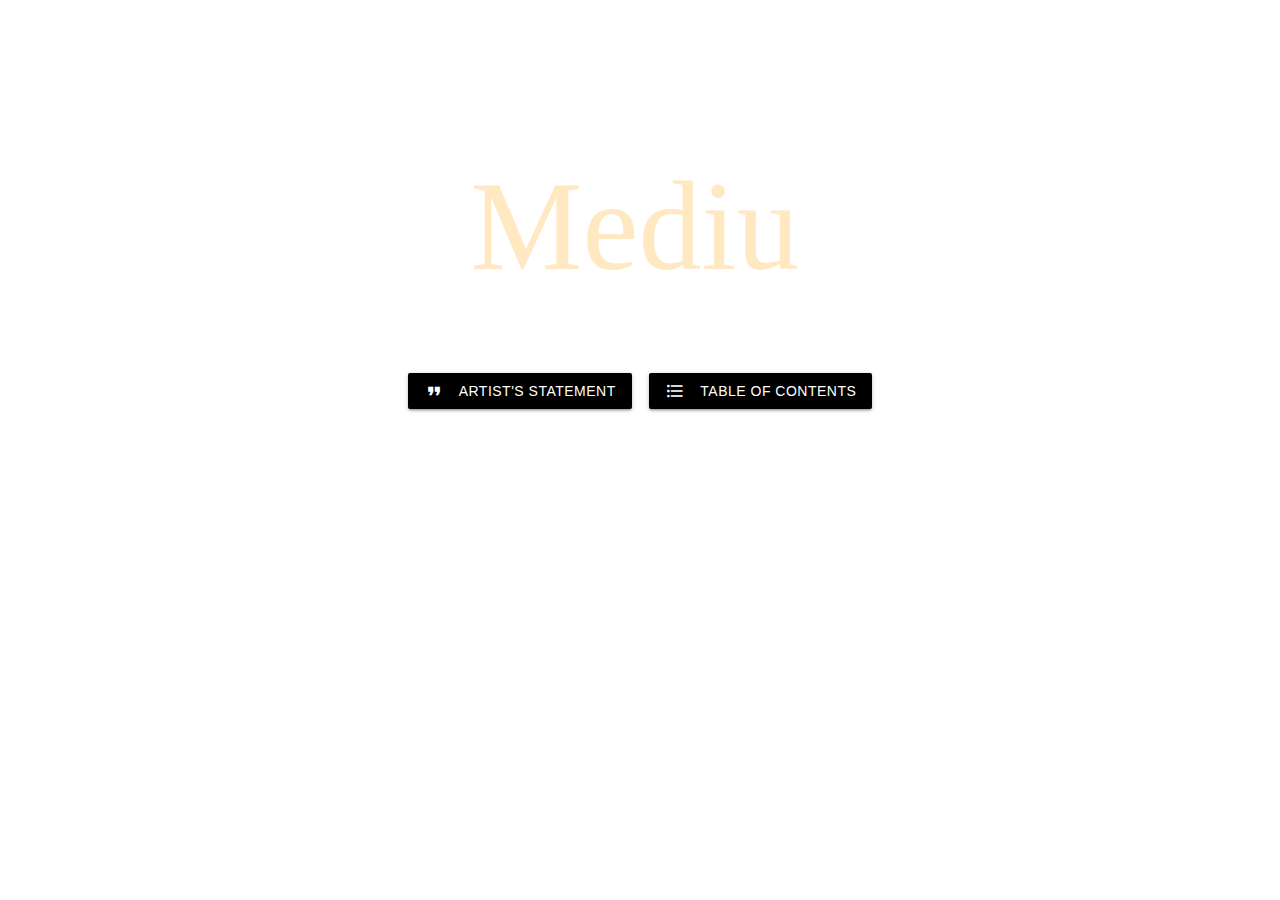
==== index.html @ c8e9ee05 "among us" ====
<!DOCTYPE html>
<html lang="en">
<head>
    <meta charset="UTF-8">
    <meta name="viewport" content="width=device-width, initial-scale=1.0">
    <title>Abbott Appraisals</title>
    <!--Import Google Icon Font-->
    <link href="https://fonts.googleapis.com/icon?family=Material+Icons" rel="stylesheet">
    <!--Import materialize.css-->
    <link type="text/css" rel="stylesheet" href="css/materialize.min.css"  media="screen,projection"/>
    <link type="text/css" rel="stylesheet" href="css/index.css"  media="screen,projection"/>
    <link rel="icon" type="image/png" href="media/logo.gif">
</head>
<body>
    <h1>
        <a id = "title" href="" class="typewrite" data-period="1000" data-type='["Medium", "medium", "Medium", "medium", "MEDIUM", "Medium"]'>
        <span class="wrap"></span>
        </a>
        <br><br>
        <a class="waves-effect waves-light btn black" href = 'about.html'><i class="material-icons left">format_quote</i>Artist's Statement</a>
        <a class="waves-effect waves-light btn black" href = 'contact.html'><i class="material-icons left">format_list_bulleted</i>Table of Contents</a>
    </h1>
    
    
    <!--JavaScript at end of body for optimized loading-->
    <script type="text/javascript" src="js/materialize.min.js"></script>
    <script type="text/javascript" src="js/typewriter.js"></script>
</body>
</html>
---- css/index.css ----
body{
    -webkit-animation: bgcolor 20s infinite;
    animation: bgcolor 10s infinite;
    -webkit-animation-direction: alternate;
    animation-direction: alternate;
    text-align: center;
    padding-top:10em;
  }

  @keyframes bgcolor {
    0% {
        background-color: #062B79
    }

    20% {
        background-color: #16498A
    }

    40% {
        background-color: #5995B7
    }

    60% {
        background-color: #FAFBBD
    }

    80% {
        background-color: #FDE050
    }

    100% {
      background-color: #F1B351
    }

}

#title{
    font-size: 2em;
}
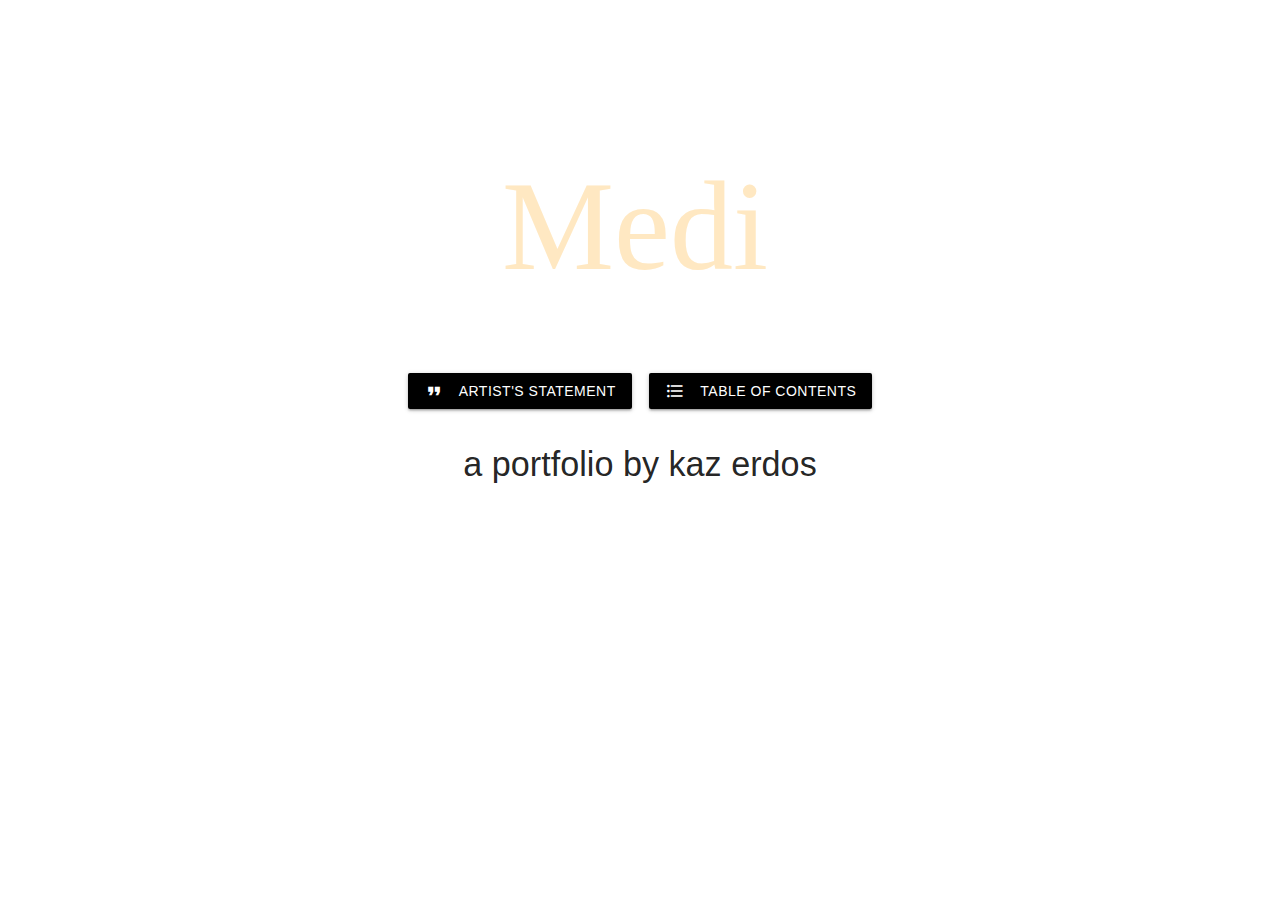
==== commit ff3b8d4a: "braw" ====
--- a/index.html
+++ b/index.html
@@ -3,23 +3,24 @@
 <head>
     <meta charset="UTF-8">
     <meta name="viewport" content="width=device-width, initial-scale=1.0">
-    <title>Abbott Appraisals</title>
+    <title>Medium</title>
     <!--Import Google Icon Font-->
     <link href="https://fonts.googleapis.com/icon?family=Material+Icons" rel="stylesheet">
     <!--Import materialize.css-->
     <link type="text/css" rel="stylesheet" href="css/materialize.min.css"  media="screen,projection"/>
     <link type="text/css" rel="stylesheet" href="css/index.css"  media="screen,projection"/>
-    <link rel="icon" type="image/png" href="media/logo.gif">
 </head>
 <body>
+    
     <h1>
         <a id = "title" href="" class="typewrite" data-period="1000" data-type='["Medium", "medium", "Medium", "medium", "MEDIUM", "Medium"]'>
         <span class="wrap"></span>
         </a>
         <br><br>
-        <a class="waves-effect waves-light btn black" href = 'about.html'><i class="material-icons left">format_quote</i>Artist's Statement</a>
-        <a class="waves-effect waves-light btn black" href = 'contact.html'><i class="material-icons left">format_list_bulleted</i>Table of Contents</a>
+        <a class="waves-effect waves-light btn black" href = 'statement.html'><i class="material-icons left">format_quote</i>Artist's Statement</a>
+        <a class="waves-effect waves-light btn black" href = 'statement.html'><i class="material-icons left">format_list_bulleted</i>Table of Contents</a>
     </h1>
+    <h4>a portfolio by kaz erdos</h4>
     
     
     <!--JavaScript at end of body for optimized loading-->
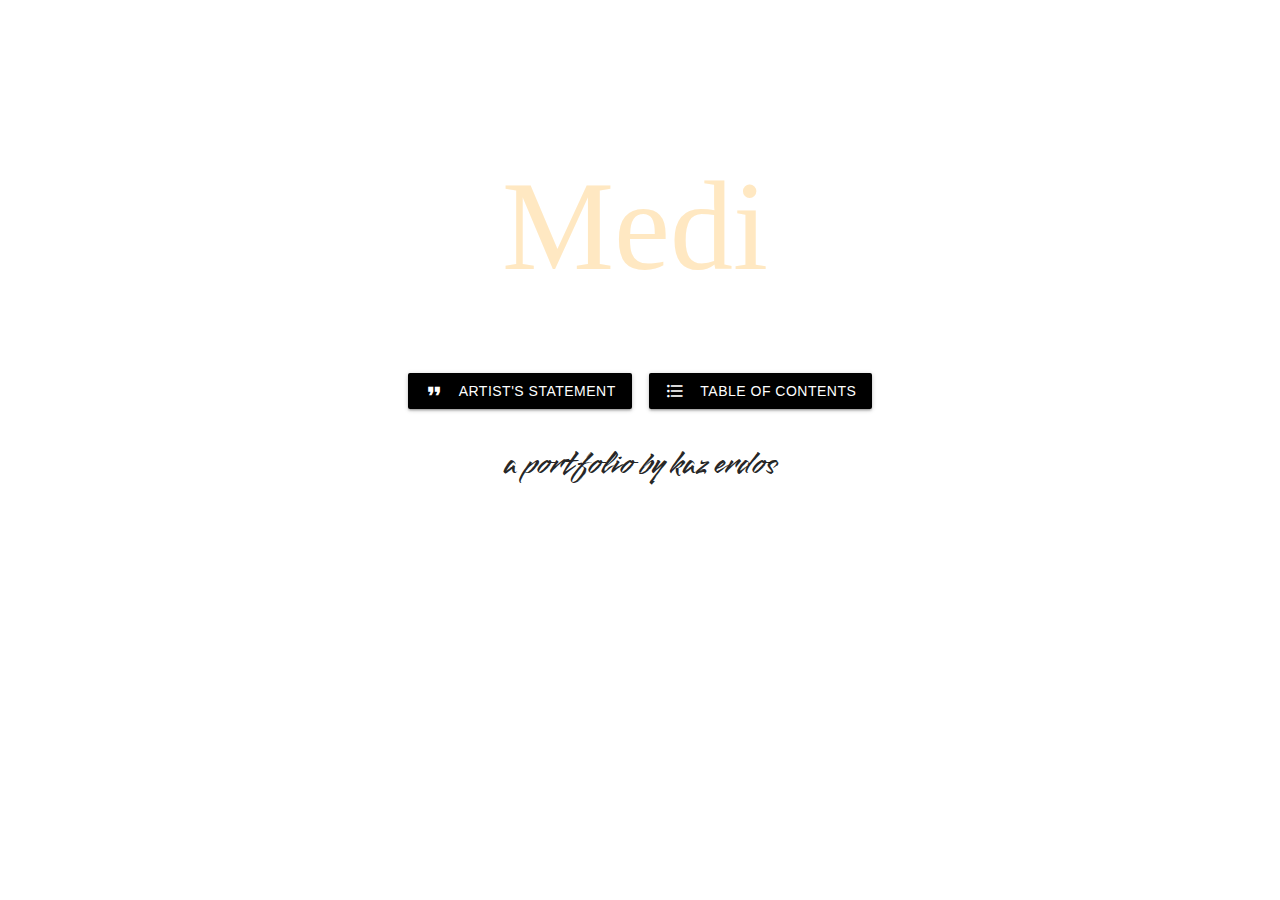
==== commit 7e55bb87: "awdawd" ====
--- a/index.html
+++ b/index.html
@@ -9,6 +9,7 @@
     <!--Import materialize.css-->
     <link type="text/css" rel="stylesheet" href="css/materialize.min.css"  media="screen,projection"/>
     <link type="text/css" rel="stylesheet" href="css/index.css"  media="screen,projection"/>
+    <link href="https://fonts.googleapis.com/css?family=Smooch" rel="stylesheet">
 </head>
 <body>
     
@@ -20,7 +21,7 @@
         <a class="waves-effect waves-light btn black" href = 'statement.html'><i class="material-icons left">format_quote</i>Artist's Statement</a>
         <a class="waves-effect waves-light btn black" href = 'statement.html'><i class="material-icons left">format_list_bulleted</i>Table of Contents</a>
     </h1>
-    <h4>a portfolio by kaz erdos</h4>
+    <h4 id = "author">a portfolio by kaz erdos</h4>
     
     
     <!--JavaScript at end of body for optimized loading-->
--- a/css/index.css
+++ b/css/index.css
@@ -35,5 +35,9 @@
 }
 
 #title{
-    font-size: 2em;
+    font-size: 200%;
+}
+
+#author{
+    font-family: "Smooch", "Times New Roman";
 }